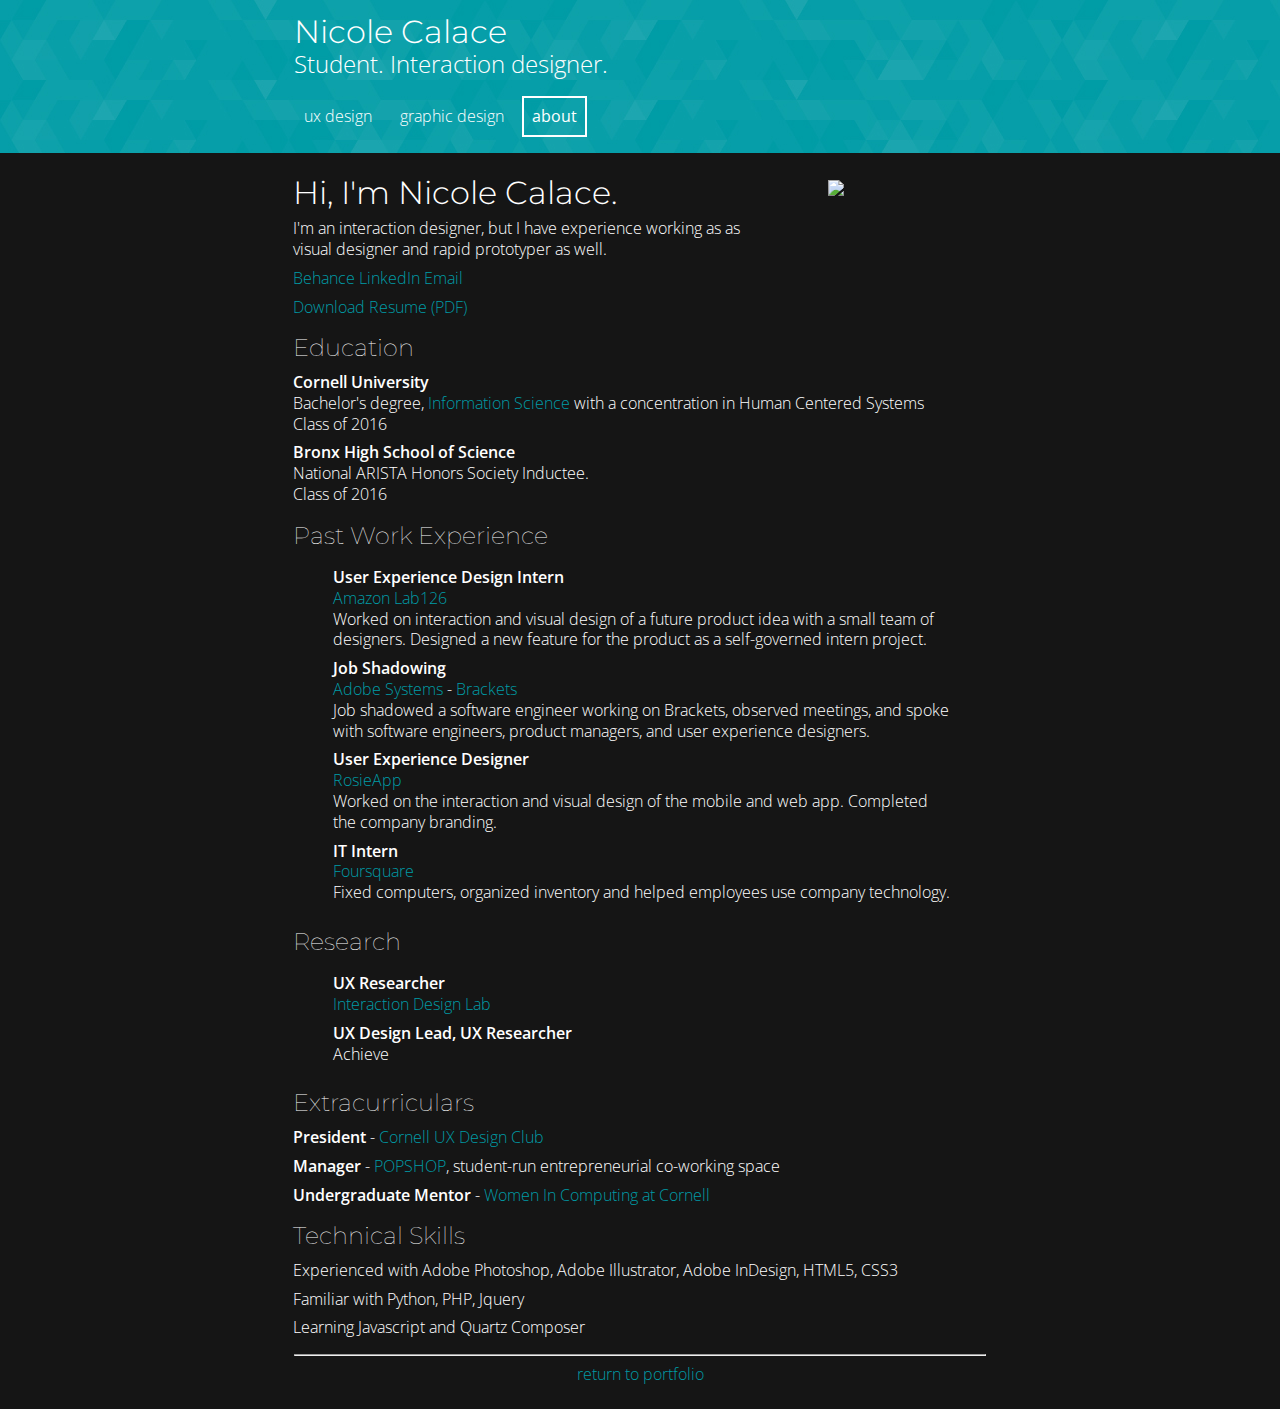
==== pages/about.html @ 2b2f64d3 "Creating a new repository for my new personal site, 2.0" ====
<!DOCTYPE HTML>

<html>
	<head>
		<meta charset="utf-8"> 
		<link rel="stylesheet" href="../css/normalize.css">
		<link rel="stylesheet" href="../css/foundation.css">
		<link rel="stylesheet" href="../css/style.css">
		<meta name="viewport" content="width=device-width, initial-scale=1.0" />
		<link href='http://fonts.googleapis.com/css?family=Open+Sans:300,600' rel='stylesheet' type='text/css'>
		<link href='http://fonts.googleapis.com/css?family=Montserrat:400' rel='stylesheet' type='text/css'>
		<title>Nicole Calace</title>
	</head>

	<body>
		<div class="header" id="mission">
			<a href="index.html"> <h1>Nicole Calace</h1> </a>
			<h2>Student. Interaction designer.</h2>
		</div>
		<div class="header" id="links">
			<ul class="navbar">
				<li> <div class="unselectedpage"> <a href="index.html">ux design</a> </div> </li>
				<li> <div class="unselectedpage"> <a href="graphicdesign.html">graphic design</a> </div> </li>
				<li> <div class="selectedpage"> <a href="about.html">about</a> </div> </li>
			</ul>
			<div style="clear:both;"></div>		
		</div>

		<div class="maincontent about">

		<div class="row">
			<div class="small-12 large-9 columns moreinfo">
				<h1>Hi, I'm Nicole Calace.</h1>
				<p>I'm an interaction designer, but I have experience working as as visual designer and rapid prototyper as well.</p>
				<p> <a href="http://behance.net/nicolecalace">Behance</a> <a href="http://www.linkedin.com/profile/view?id=240373679">LinkedIn</a> <a href="mailto:nec45@cornell.edu">Email</a>
				<p> <a href="#">Download Resume (PDF)</a> </p>
			</div>
			<div class="small-12 large-3 columns centered">
				<img src="../img/circle.png">
			</div>
		</div>

		<p></p>

		<div class="row">
			<div class="large-12 columns moreinfo">
				<h2>Education</h2>
				<p><b>Cornell University</b></br>Bachelor's degree, <a href="http://www.infosci.cornell.edu">Information Science</a> with a concentration in Human Centered Systems</br>Class of 2016</p>
				<p><b>Bronx High School of Science</b></br>National ARISTA Honors Society Inductee.</br>Class of 2016</p>
			 	
			</div>
		</div>

		<p></p>

		<div class="row">
			<div class="large-12 columns moreinfo">
				<h2>Past Work Experience</h2>
				<ul>
					<p><b>User Experience Design Intern</b><br/><a href="http://lab126.com">Amazon Lab126</a><br/>Worked on interaction and visual design of a future product idea with a small team of designers. Designed a new feature for the product as a self-governed intern project.</p>
			      	<p><b>Job Shadowing</b><br/><a href="http://www.adobe.com/">Adobe Systems</a> - <a href="http://brackets.io">Brackets</a><br/>Job shadowed a software engineer working on Brackets, observed meetings, and spoke with software engineers, product managers, and user experience designers.</p>
			      	<p><b>User Experience Designer</b><br/><a href="http://rosieapp.com">RosieApp</a><br/>Worked on the interaction and visual design of the mobile and web app. Completed the company branding.</p>
			      	<p><b>IT Intern</b><br/><a href="http://foursquare.com">Foursquare</a><br/>Fixed computers, organized inventory and helped employees use company technology.</p>
				</ul>
			</div>
		</div>

		<p></p>

		<div class="row">
			<div class="large-12 columns moreinfo">
				<h2>Research</h2>
				<ul>
					<p><b>UX Researcher</b><br/><a href="idl.cornell.edu">Interaction Design Lab</a> </p>
				 	<p><b>UX Design Lead, UX Researcher</b><br/>Achieve </p>
				 </ul>
			</div>
		</div>

		<p></p>

		<div class="row">
			<div class="large-12 columns moreinfo">
				<h2>Extracurriculars</h2>
				<p><b>President</b> - <a href="http://www.cornelluxdesign.com"> Cornell UX Design Club </a> </p>
			    <p><b>Manager</b> - <a href="http://www.popright.in">POPSHOP</a>, student-run entrepreneurial co-working space</p>
			    <p><b>Undergraduate Mentor</b> - <a href="https://www.facebook.com/CornellWomenInComputing">Women In Computing at Cornell</a></p>
			</div>
		</div>

		<p></p>

		<div class="row">
			<div class="large-12 columns moreinfo">
				<h2>Technical Skills</h2>
				<p>Experienced with Adobe Photoshop, Adobe Illustrator, Adobe InDesign, HTML5, CSS3
				<p>Familiar with Python, PHP, Jquery</p>
				<p>Learning Javascript and Quartz Composer</p>
			</div>
		</div>

		<p></p>
		
		<hr>
		<div class="returnbutton">
			<p><a href="index.html">return to portfolio</a></p>
		</div>

	</div>
	</body>
</html>
---- css/style.css ----
body{
	background-color: #151515;
	color: white;
	font-family: 'Open Sans', 'Helvetica Neue', Helvetica, Arial, sans-serif;
	font-weight: 300;
	margin: 0;
	padding: 0;
	line-height: 1.3em;
}

b{
	font-weight: 300;
}

a{
	text-decoration: none;
	color: #009ca6;
}

a:hover{
	color: #009ca6;
	text-decoration: underline;
}

p{ 
	margin:0;
}

b{
	font-weight: 600;
}

h1, h2{
	font-family: 'Montserrat', 'Helvetica Neue', Helvetica, Arial, sans-serif;
	text-decoration: none;
	margin: 0; 
	font-weight: 400;
	padding-top: .2em;
	padding-bottom: .2em;  
}

.header h2{
	font-family: 'Open Sans', 'Helvetica Neue', Helvetica, Arial, sans-serif;
}

h3, h4, h5, h6{
	font-family: 'Open Sans', 'Helvetica Neue', Helvetica, Arial, sans-serif;
	font-weight: 600;
	text-decoration: none;
	margin:0;
	padding-top: .1em;
	padding-bottom: .1em; 
}

h1{
	font-weight: 300;
}

h2, h3, h4, h5, h6{

	font-weight: 100;
}

@media (max-width: 640px) {
	.header{
		padding-left: 5%;
		padding-right: 5%;
	}
	.maincontent{
		max-width: 300px;
		margin: auto;
		margin-top: 1.5em;
	}
	.arrow{
		visibility: hidden;
	}
}

@media (min-width: 641px) {
	.header{
		padding-left: 23%;
		padding-right: 23%;
	}
	.maincontent{
		margin-top: 1.5em;
		margin-right: 23%;
		margin-left: 23%;
	}
}  

.namenav{
		border: 2px solid;
		border-color: transparent;
		padding-right: .5em;
		padding-top: .5em;
		padding-bottom: .5em;
		font-size: 2em;
		font-family: 'Montserrat', 'Helvetica Neue', Helvetica, Arial, sans-serif;
		float: left;
		display: inline;
	}

#mission{
	padding-top: 1em;
}

.header{
	margin: 0;
	background-color: #009ca6;
	color: white;
	background-image: url("../img/pattern-blue.jpg");
}

.header a{
	color: white;
}


.navbar{
	list-style: none;
	display: inline;
	float: left;
	list-style-type: none;
    padding: 0;
    margin-bottom: 0px;
}

.navbar a{
	color: white;
	text-decoration: none;
}

.navbar a:visted{
	color: white;
}

.navbar a:hover{
	text-decoration: underline;
	color: white;
}

.navbar li{
	float: left;
	margin-top: 0px;
	margin-right: .5em;
	margin-bottom: 1em;
}

.selectedpage{
	border: 2px solid white;
	padding: .5em;
	font-weight: 400;
}

.unselectedpage{
	border: 2px solid;
	border-color: transparent;
	padding: .5em;
}

.grid span{
	padding: 1em;
	display:block;
	max-width: 300px;
	width: 100%;
	color: white;
	background-color: #009ca6;
}

.arrow{
	margin-top: 20%;
	position: fixed;
	color: white;
	background-color: #009ca6;
	padding: 3em;
	opacity: .8;
}

.rightarrow{
	right: 0px;
}

.leftarrow{
	left: 0px;
}

.arrow:hover{
	opacity: 1.0;
}

.projectinfo hr{
	margin-top: 1em;
	margin-bottom: 1em;
}

.projectinfo{
	margin-bottom: 1em;
}

.projectinfo p{
	margin-top: .5em;
	margin-bottom: .5em;
}

.about p{
	margin-top: .5em;
	margin-bottom: .5em;
}

.moreinfo{
	margin-left: -1em;
	margin-right: -1em;
}

.returnbutton{
	text-align: center;	
	padding-bottom: 1em;
}

#centertitle{
	text-align: center;
}

#lablogo{
	padding-top: 1em;
}

@media (max-width: 768px) {
	#aboutp{
		margin-top: 1em;
	}
}

.centeredlabel{
	text-align: center;
}

.caption p{
	margin-top: 20em;
	margin-bottom: 1em;
}

.sidelabel{
	margin-top: 2em;
}

.addedtopmargin img{
	margin-top: 1.5em;
	margin-bottom: .5em;
}

#topspace{
	margin-top: 1em;
}

.bottommargin{
	margin-bottom: 1em;
}
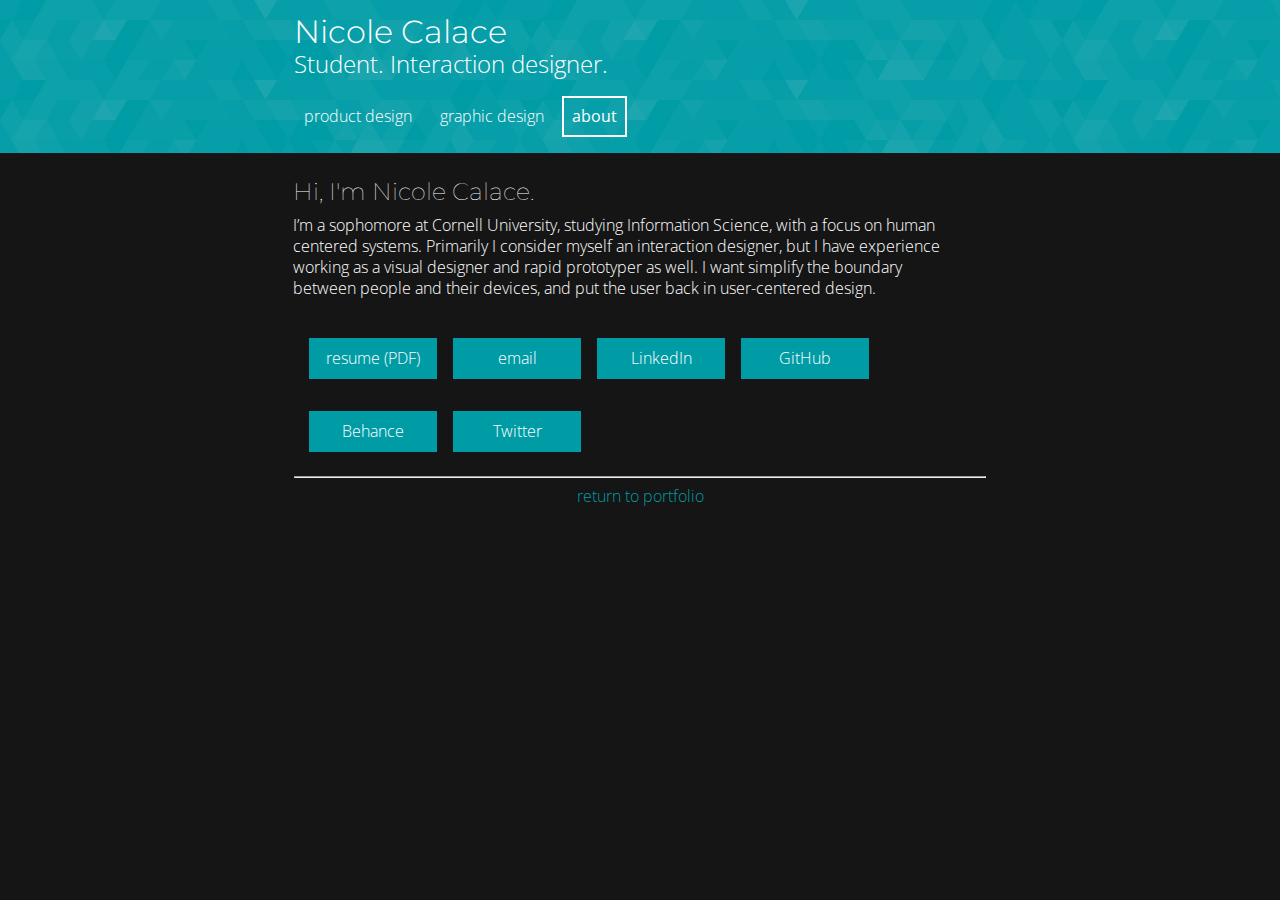
==== commit cb557e56: "Updated page about robotics" ====
--- a/pages/about.html
+++ b/pages/about.html
@@ -6,9 +6,11 @@
 		<link rel="stylesheet" href="../css/normalize.css">
 		<link rel="stylesheet" href="../css/foundation.css">
 		<link rel="stylesheet" href="../css/style.css">
+		<link rel="stylesheet" href="../css/iconfont.css">
 		<meta name="viewport" content="width=device-width, initial-scale=1.0" />
 		<link href='http://fonts.googleapis.com/css?family=Open+Sans:300,600' rel='stylesheet' type='text/css'>
 		<link href='http://fonts.googleapis.com/css?family=Montserrat:400' rel='stylesheet' type='text/css'>
+		<script type="text/javascript" src="http://ajax.googleapis.com/ajax/libs/jquery/1.9.1/jquery.min.js"></script>
 		<title>Nicole Calace</title>
 	</head>
 
@@ -19,83 +21,35 @@
 		</div>
 		<div class="header" id="links">
 			<ul class="navbar">
-				<li> <div class="unselectedpage"> <a href="index.html">ux design</a> </div> </li>
+				<li> <div class="unselectedpage"> <a href="index.html">product design</a> </div> </li>
 				<li> <div class="unselectedpage"> <a href="graphicdesign.html">graphic design</a> </div> </li>
 				<li> <div class="selectedpage"> <a href="about.html">about</a> </div> </li>
 			</ul>
 			<div style="clear:both;"></div>		
 		</div>
 
-		<div class="maincontent about">
+	<div class="maincontent about">
 
 		<div class="row">
-			<div class="small-12 large-9 columns moreinfo">
-				<h1>Hi, I'm Nicole Calace.</h1>
-				<p>I'm an interaction designer, but I have experience working as as visual designer and rapid prototyper as well.</p>
-				<p> <a href="http://behance.net/nicolecalace">Behance</a> <a href="http://www.linkedin.com/profile/view?id=240373679">LinkedIn</a> <a href="mailto:nec45@cornell.edu">Email</a>
-				<p> <a href="#">Download Resume (PDF)</a> </p>
-			</div>
-			<div class="small-12 large-3 columns centered">
-				<img src="../img/circle.png">
+			<div class="small-12 large-12 columns moreinfo">
+				<h2>Hi, I'm Nicole Calace.</h2>
+				<p>I’m a sophomore at Cornell University, studying Information Science, with a focus on human centered systems. Primarily I consider myself an interaction designer, but I have experience working as a visual designer and rapid prototyper as well. I want simplify the boundary between people and their devices, and put the user back in user-centered design. </p>
+				
 			</div>
 		</div>
 
 		<p></p>
 
 		<div class="row">
-			<div class="large-12 columns moreinfo">
-				<h2>Education</h2>
-				<p><b>Cornell University</b></br>Bachelor's degree, <a href="http://www.infosci.cornell.edu">Information Science</a> with a concentration in Human Centered Systems</br>Class of 2016</p>
-				<p><b>Bronx High School of Science</b></br>National ARISTA Honors Society Inductee.</br>Class of 2016</p>
-			 	
-			</div>
-		</div>
-
-		<p></p>
-
-		<div class="row">
-			<div class="large-12 columns moreinfo">
-				<h2>Past Work Experience</h2>
-				<ul>
-					<p><b>User Experience Design Intern</b><br/><a href="http://lab126.com">Amazon Lab126</a><br/>Worked on interaction and visual design of a future product idea with a small team of designers. Designed a new feature for the product as a self-governed intern project.</p>
-			      	<p><b>Job Shadowing</b><br/><a href="http://www.adobe.com/">Adobe Systems</a> - <a href="http://brackets.io">Brackets</a><br/>Job shadowed a software engineer working on Brackets, observed meetings, and spoke with software engineers, product managers, and user experience designers.</p>
-			      	<p><b>User Experience Designer</b><br/><a href="http://rosieapp.com">RosieApp</a><br/>Worked on the interaction and visual design of the mobile and web app. Completed the company branding.</p>
-			      	<p><b>IT Intern</b><br/><a href="http://foursquare.com">Foursquare</a><br/>Fixed computers, organized inventory and helped employees use company technology.</p>
-				</ul>
-			</div>
-		</div>
-
-		<p></p>
-
-		<div class="row">
-			<div class="large-12 columns moreinfo">
-				<h2>Research</h2>
-				<ul>
-					<p><b>UX Researcher</b><br/><a href="idl.cornell.edu">Interaction Design Lab</a> </p>
-				 	<p><b>UX Design Lead, UX Researcher</b><br/>Achieve </p>
-				 </ul>
-			</div>
-		</div>
-
-		<p></p>
-
-		<div class="row">
-			<div class="large-12 columns moreinfo">
-				<h2>Extracurriculars</h2>
-				<p><b>President</b> - <a href="http://www.cornelluxdesign.com"> Cornell UX Design Club </a> </p>
-			    <p><b>Manager</b> - <a href="http://www.popright.in">POPSHOP</a>, student-run entrepreneurial co-working space</p>
-			    <p><b>Undergraduate Mentor</b> - <a href="https://www.facebook.com/CornellWomenInComputing">Women In Computing at Cornell</a></p>
-			</div>
-		</div>
-
-		<p></p>
-
-		<div class="row">
-			<div class="large-12 columns moreinfo">
-				<h2>Technical Skills</h2>
-				<p>Experienced with Adobe Photoshop, Adobe Illustrator, Adobe InDesign, HTML5, CSS3
-				<p>Familiar with Python, PHP, Jquery</p>
-				<p>Learning Javascript and Quartz Composer</p>
+			<div class="large-12 small-7 columns large-centered small-centered moreinfo">
+				<p>
+					<div class="button"><a href="nicolecalace_resume.pdf">resume (PDF)</a> </div>
+					<div class="button"><a href="mailto:nec45@cornell.edu">email</a> </div>
+					<div class="button"><a href="http://www.linkedin.com/profile/view?id=240373679">LinkedIn</a></div>
+					<div class="button"><a href="https://github.com/thiswouldbenicole">GitHub</a></div>
+					<div class="button"><a href="https://behance.net/nicolecalace">Behance</a></div>
+					<div class="button"><a href="http://twitter.com/therealactual">Twitter</a></div>
+				</p>
 			</div>
 		</div>
 
@@ -105,7 +59,23 @@
 		<div class="returnbutton">
 			<p><a href="index.html">return to portfolio</a></p>
 		</div>
+	</div>
 
-	</div>
+	<script>
+		$(function(){ // document ready
+		  var stickyTop = $('#links').offset().top; // returns number 
+		  $(window).scroll(function(){ // scroll event  
+		    var windowTop = $(window).scrollTop(); // returns number
+		    if (stickyTop < windowTop) {
+		      $('#links').css({ position: 'fixed', top: 0 });
+		      $('.maincontent').css({ marginTop: '5em'});
+		    }
+		    else {
+		      $('#links').css('position','static');
+		      $('.maincontent').css({ marginTop: '1.5em'});
+		    }
+		  });
+		});
+	</script>
 	</body>
 </html>--- a/css/style.css
+++ b/css/style.css
@@ -43,6 +43,10 @@
 	font-family: 'Open Sans', 'Helvetica Neue', Helvetica, Arial, sans-serif;
 }
 
+.alt h2{
+	font-family: 'Open Sans', 'Helvetica Neue', Helvetica, Arial, sans-serif;
+}
+
 h3, h4, h5, h6{
 	font-family: 'Open Sans', 'Helvetica Neue', Helvetica, Arial, sans-serif;
 	font-weight: 600;
@@ -67,7 +71,13 @@
 		padding-right: 5%;
 	}
 	.maincontent{
-		max-width: 300px;
+		margin-top: 1.5em;
+		padding-left: 5%;
+		padding-right: 5%;
+	}
+
+	#homecontent{
+		max-width: 320px;
 		margin: auto;
 		margin-top: 1.5em;
 	}
@@ -86,7 +96,16 @@
 		margin-right: 23%;
 		margin-left: 23%;
 	}
-}  
+}
+
+.maincontent{
+	z-index: 0;
+}
+
+#links{
+	width: 100%;
+	z-index: 3;
+}
 
 .namenav{
 		border: 2px solid;
@@ -255,4 +274,43 @@
 
 .bottommargin{
 	margin-bottom: 1em;
+}
+
+.fixed{
+	position: fixed;
+	top:0;
+}
+
+.indent{
+	margin-left: 1em;
+	margin-bottom: 1.5em;
+}
+
+.button{
+	color: white;
+	border: 2px solid;
+	border-color: #009ca6;
+	background-color: #009ca6;
+	padding: .5em;
+	display: inline-block;
+	margin-right: 1em;
+	float: left;
+	margin-top: 1em;
+	margin-bottom: 1em;
+	width: 8em;
+	text-align: center;
+}
+
+.button a{
+	color: white;
+}
+
+.button a:hover{
+	color: white;
+}
+
+@media (max-width: 1024px) {
+	.medremove{
+		display: none;
+	}
 }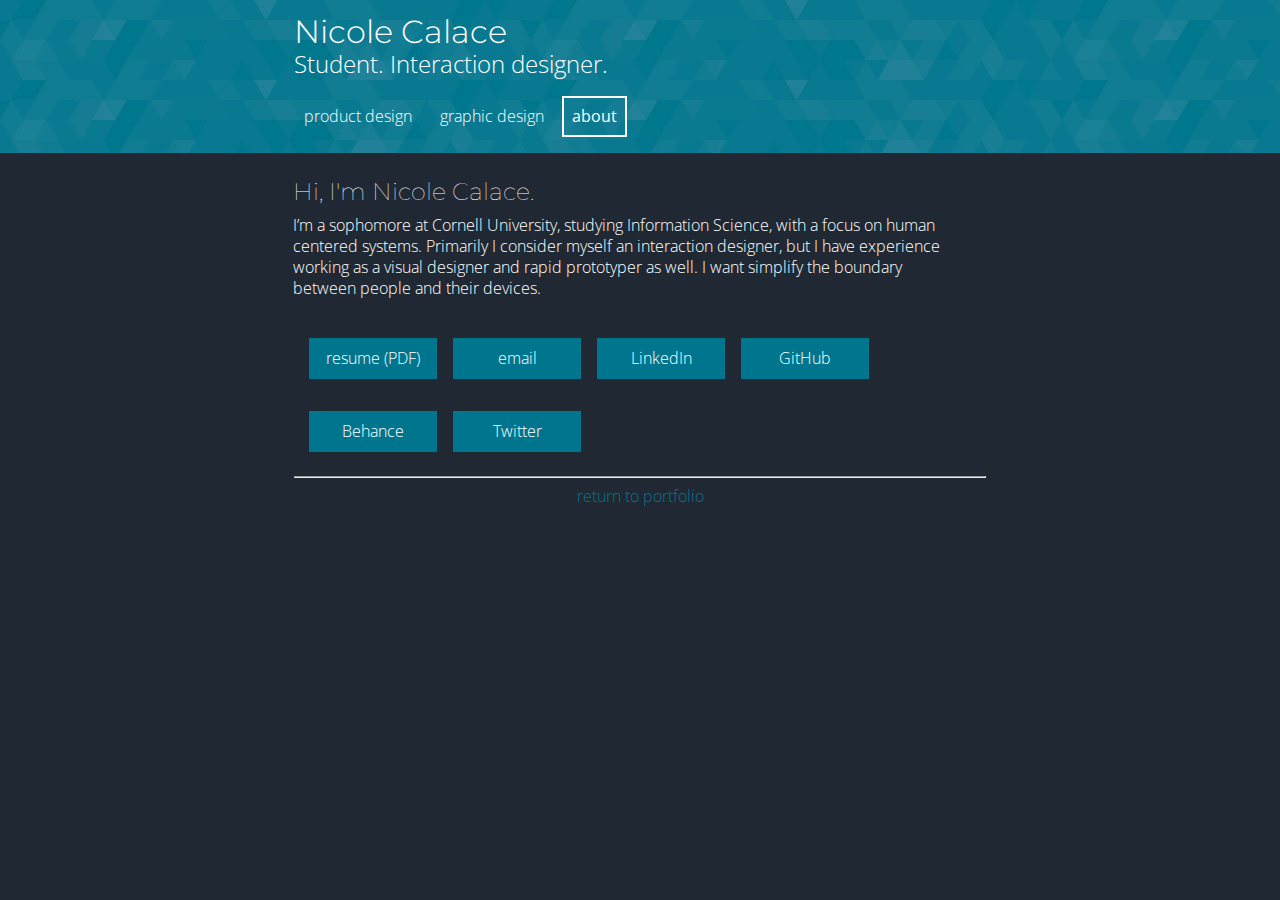
==== commit 4c49e54e: "Quick copy update" ====
--- a/pages/about.html
+++ b/pages/about.html
@@ -33,7 +33,7 @@
 		<div class="row">
 			<div class="small-12 large-12 columns moreinfo">
 				<h2>Hi, I'm Nicole Calace.</h2>
-				<p>I’m a sophomore at Cornell University, studying Information Science, with a focus on human centered systems. Primarily I consider myself an interaction designer, but I have experience working as a visual designer and rapid prototyper as well. I want simplify the boundary between people and their devices, and put the user back in user-centered design. </p>
+				<p>I’m a sophomore at Cornell University, studying Information Science, with a focus on human centered systems. Primarily I consider myself an interaction designer, but I have experience working as a visual designer and rapid prototyper as well. I want simplify the boundary between people and their devices. </p>
 				
 			</div>
 		</div>
--- a/css/style.css
+++ b/css/style.css
@@ -1,5 +1,5 @@
 body{
-	background-color: #151515;
+	background-color: #202933;
 	color: white;
 	font-family: 'Open Sans', 'Helvetica Neue', Helvetica, Arial, sans-serif;
 	font-weight: 300;
@@ -14,11 +14,11 @@
 
 a{
 	text-decoration: none;
-	color: #009ca6;
+	color: #00768e;
 }
 
 a:hover{
-	color: #009ca6;
+	color: #00768e;
 	text-decoration: underline;
 }
 
@@ -125,7 +125,7 @@
 
 .header{
 	margin: 0;
-	background-color: #009ca6;
+	background-color: #00768e;
 	color: white;
 	background-image: url("../img/pattern-blue.jpg");
 }
@@ -183,14 +183,14 @@
 	max-width: 300px;
 	width: 100%;
 	color: white;
-	background-color: #009ca6;
+	background-color: #00768e;
 }
 
 .arrow{
 	margin-top: 20%;
 	position: fixed;
 	color: white;
-	background-color: #009ca6;
+	background-color: #00768e;
 	padding: 3em;
 	opacity: .8;
 }
@@ -289,8 +289,8 @@
 .button{
 	color: white;
 	border: 2px solid;
-	border-color: #009ca6;
-	background-color: #009ca6;
+	border-color: #00768e;
+	background-color: #00768e;
 	padding: .5em;
 	display: inline-block;
 	margin-right: 1em;
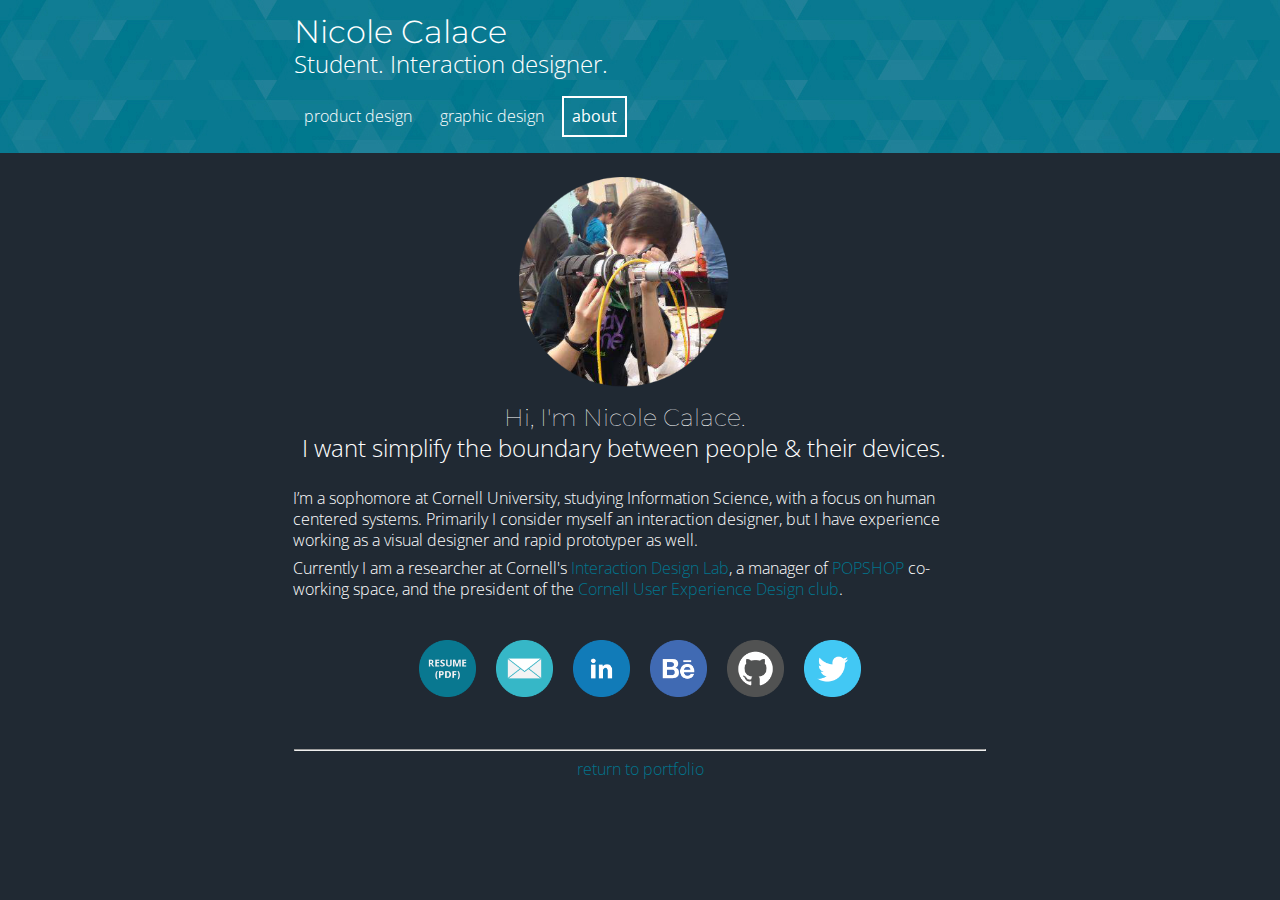
==== commit 2040c659: "Updated copy and images" ====
--- a/pages/about.html
+++ b/pages/about.html
@@ -6,7 +6,6 @@
 		<link rel="stylesheet" href="../css/normalize.css">
 		<link rel="stylesheet" href="../css/foundation.css">
 		<link rel="stylesheet" href="../css/style.css">
-		<link rel="stylesheet" href="../css/iconfont.css">
 		<meta name="viewport" content="width=device-width, initial-scale=1.0" />
 		<link href='http://fonts.googleapis.com/css?family=Open+Sans:300,600' rel='stylesheet' type='text/css'>
 		<link href='http://fonts.googleapis.com/css?family=Montserrat:400' rel='stylesheet' type='text/css'>
@@ -32,8 +31,19 @@
 
 		<div class="row">
 			<div class="small-12 large-12 columns moreinfo">
-				<h2>Hi, I'm Nicole Calace.</h2>
-				<p>I’m a sophomore at Cornell University, studying Information Science, with a focus on human centered systems. Primarily I consider myself an interaction designer, but I have experience working as a visual designer and rapid prototyper as well. I want simplify the boundary between people and their devices. </p>
+				<div class="large-4 small-6 columns moreinfo large-centered small-centered">
+					<div class="large-block-grid-1">
+						<img id="circlepic" src="../img/circle.png">
+					</div>
+				</div>
+
+				<div id="centeredabout">
+					<h2 id="hiabout"> Hi, I'm Nicole Calace.</h2>
+					<h2 id="missionstatement">I want simplify the boundary between people &#38; their devices. </h2>
+				</div>
+
+				<p>I’m a sophomore at Cornell University, studying Information Science, with a focus on human centered systems. Primarily I consider myself an interaction designer, but I have experience working as a visual designer and rapid prototyper as well. </p>
+				<p>Currently I am a researcher at Cornell's <a href="http://idl.cornell.edu/">Interaction Design Lab</a>, a manager of <a href="http://popright.in">POPSHOP</a> co-working space, and the president of the <a href="http://cornelluxdesign.com">Cornell User Experience Design club</a>.</p>
 				
 			</div>
 		</div>
@@ -41,15 +51,14 @@
 		<p></p>
 
 		<div class="row">
-			<div class="large-12 small-7 columns large-centered small-centered moreinfo">
-				<p>
-					<div class="button"><a href="nicolecalace_resume.pdf">resume (PDF)</a> </div>
-					<div class="button"><a href="mailto:nec45@cornell.edu">email</a> </div>
-					<div class="button"><a href="http://www.linkedin.com/profile/view?id=240373679">LinkedIn</a></div>
-					<div class="button"><a href="https://github.com/thiswouldbenicole">GitHub</a></div>
-					<div class="button"><a href="https://behance.net/nicolecalace">Behance</a></div>
-					<div class="button"><a href="http://twitter.com/therealactual">Twitter</a></div>
-				</p>
+			<div class="large-8 medium-12 small-12 columns large-centered small-centered" id="sociallinks">
+				<ul class="moreinfo grid large-block-grid-6 small-block-grid-6 hoverfade" >
+					<li><a href="nicolecalace_resume.pdf"><img src="../img/socialicons/resumeicon.png"></a> </li>
+					<li><a href="mailto:nec45@cornell.edu"><img src="../img/socialicons/emailicon.png"></li>
+					<li><a href="http://www.linkedin.com/profile/view?id=240373679"><img src="../img/socialicons/linkedinicon.png"></li>
+					<li><a href="https://behance.net/nicolecalace"><img src="../img/socialicons/behanceicon.png"></a></li>
+					<li><a href="https://github.com/thiswouldbenicole"><img src="../img/socialicons/githubicon.png"></a></li>
+					<li><a href="http://twitter.com/therealactual"><img src="../img/socialicons/twittericon.png"></a></li>
 			</div>
 		</div>
 
--- a/css/style.css
+++ b/css/style.css
@@ -313,4 +313,48 @@
 	.medremove{
 		display: none;
 	}
+}
+
+.hoverfade li{
+	opacity: 1.0;
+	transition: opacity .1s ease-in-out;
+	-moz-transition: opacity .1s ease-in-out;
+	-webkit-transition: opacity .1s ease-in-out;
+}
+
+.hoverfade li:hover{
+	opacity: .7;
+	transition: opacity .05s ease-in-out;
+	-moz-transition: opacity .05s ease-in-out;
+	-webkit-transition: opacity .05s ease-in-out;
+}
+
+#missionstatement{
+	font-family: 'Open Sans', 'Helvetica Neue', Helvetica, Arial, sans-serif;
+	margin-bottom: 1em;
+}
+
+#circlepic{
+	margin-bottom: 1em;
+}
+
+#abouthi{
+	margin-bottom: 0;
+}
+
+#centeredabout{
+	text-align: center;
+}
+
+#sociallinks{
+	margin-top: 1.5em;
+	margin-bottom: 1.5em;
+}
+
+#topgap{
+	margin-top: 1em;
+}
+
+.about a:hover{
+	text-decoration: none;
 }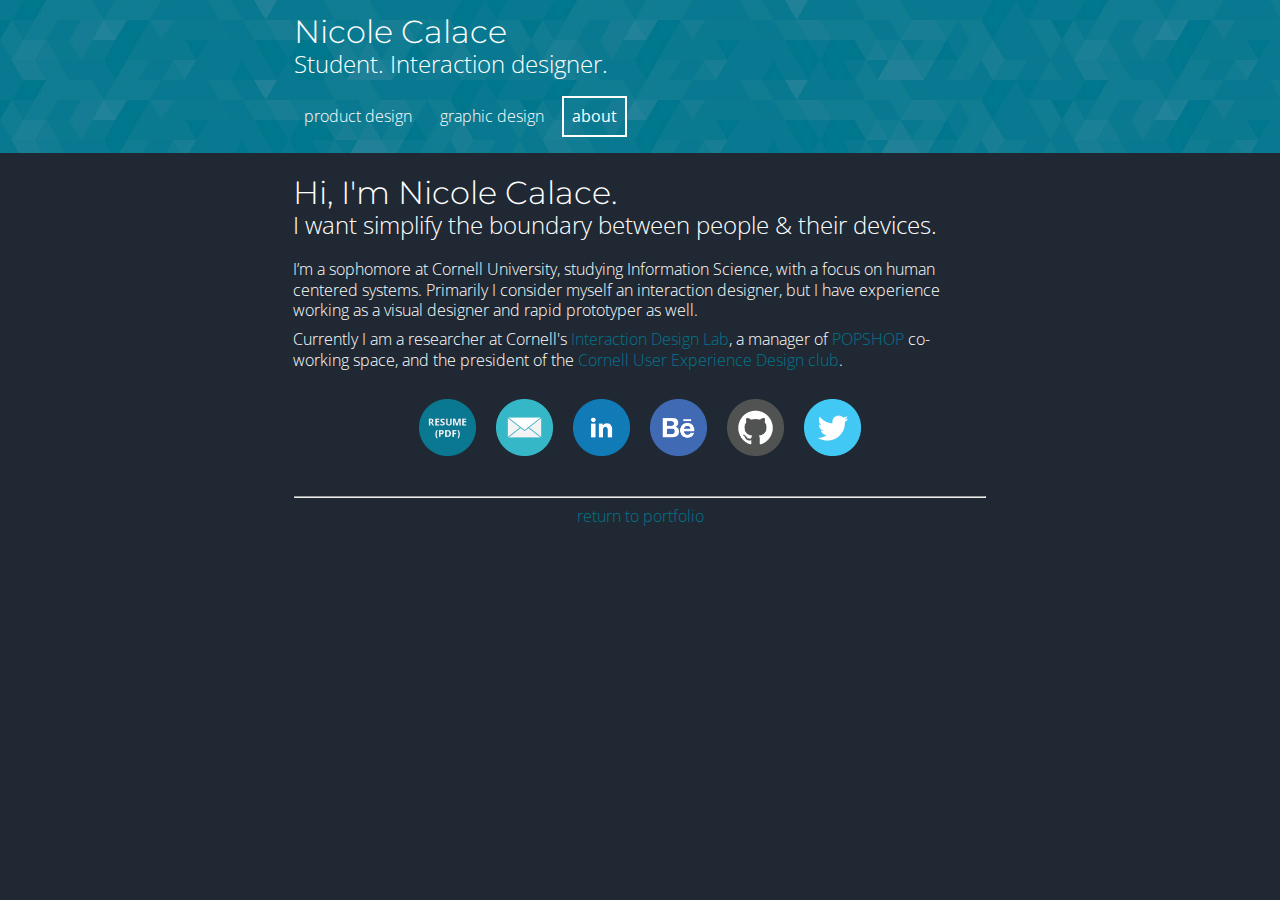
==== commit 1a2a892a: "removed pic from about page. decreased some images in size." ====
--- a/pages/about.html
+++ b/pages/about.html
@@ -31,16 +31,8 @@
 
 		<div class="row">
 			<div class="small-12 large-12 columns moreinfo">
-				<div class="large-4 small-6 columns moreinfo large-centered small-centered">
-					<div class="large-block-grid-1">
-						<img id="circlepic" src="../img/circle.png">
-					</div>
-				</div>
-
-				<div id="centeredabout">
-					<h2 id="hiabout"> Hi, I'm Nicole Calace.</h2>
-					<h2 id="missionstatement">I want simplify the boundary between people &#38; their devices. </h2>
-				</div>
+				<h1 id="hiabout"> Hi, I'm Nicole Calace.</h1>
+				<h2 id="missionstatement">I want simplify the boundary between people &#38; their devices. </h2>
 
 				<p>I’m a sophomore at Cornell University, studying Information Science, with a focus on human centered systems. Primarily I consider myself an interaction designer, but I have experience working as a visual designer and rapid prototyper as well. </p>
 				<p>Currently I am a researcher at Cornell's <a href="http://idl.cornell.edu/">Interaction Design Lab</a>, a manager of <a href="http://popright.in">POPSHOP</a> co-working space, and the president of the <a href="http://cornelluxdesign.com">Cornell User Experience Design club</a>.</p>
--- a/css/style.css
+++ b/css/style.css
@@ -324,14 +324,14 @@
 
 .hoverfade li:hover{
 	opacity: .7;
-	transition: opacity .05s ease-in-out;
-	-moz-transition: opacity .05s ease-in-out;
-	-webkit-transition: opacity .05s ease-in-out;
+	transition: opacity .1s ease-in-out;
+	-moz-transition: opacity .1s ease-in-out;
+	-webkit-transition: opacity .1s ease-in-out;
 }
 
 #missionstatement{
 	font-family: 'Open Sans', 'Helvetica Neue', Helvetica, Arial, sans-serif;
-	margin-bottom: 1em;
+	margin-bottom: .75em;
 }
 
 #circlepic{
@@ -342,13 +342,9 @@
 	margin-bottom: 0;
 }
 
-#centeredabout{
-	text-align: center;
-}
-
 #sociallinks{
-	margin-top: 1.5em;
-	margin-bottom: 1.5em;
+	margin-top: .75em;
+	margin-bottom: .75em;
 }
 
 #topgap{
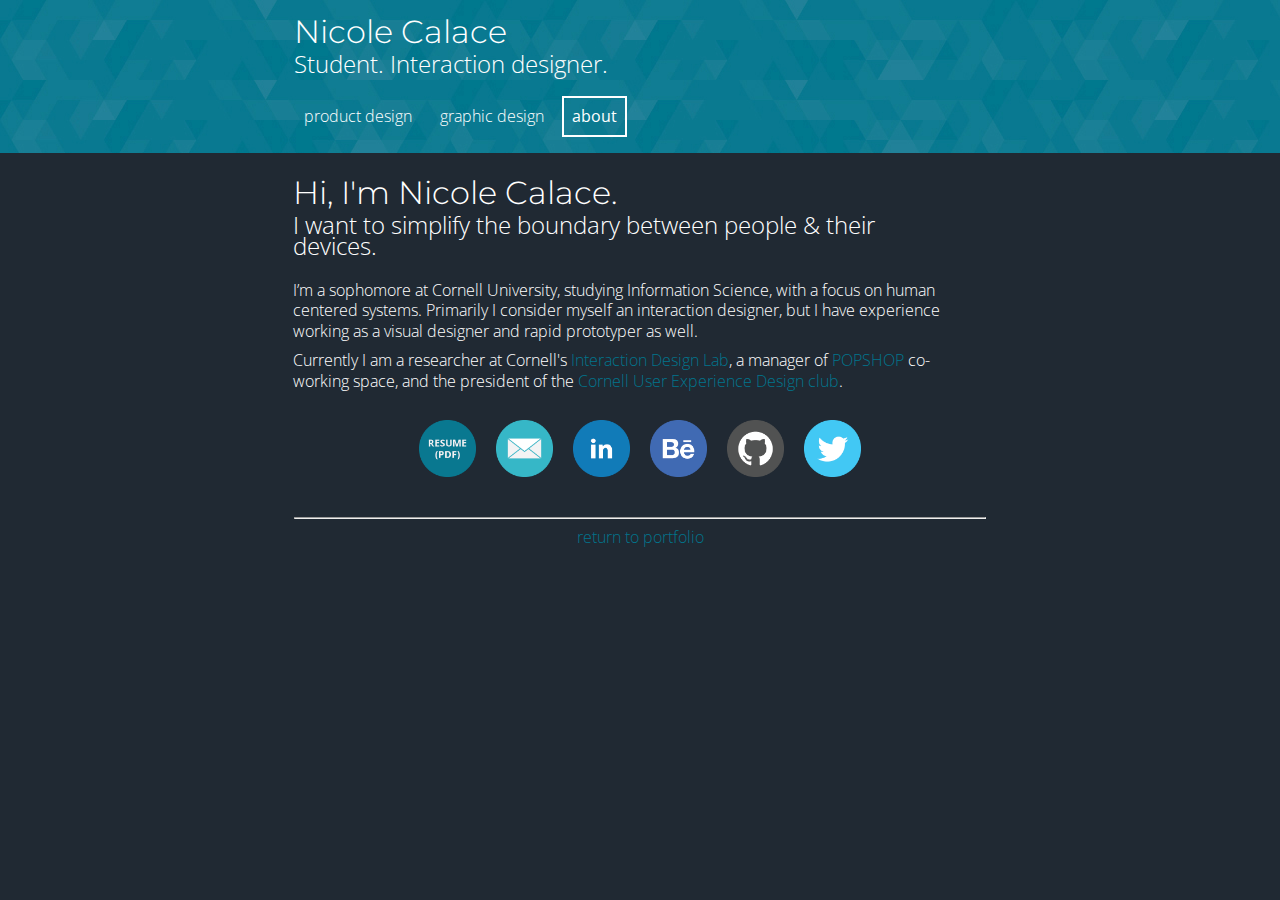
==== commit 7f81a0ae: "Updates" ====
--- a/pages/about.html
+++ b/pages/about.html
@@ -7,6 +7,7 @@
 		<link rel="stylesheet" href="../css/foundation.css">
 		<link rel="stylesheet" href="../css/style.css">
 		<meta name="viewport" content="width=device-width, initial-scale=1.0" />
+		<meta name="robots" content="noindex,nofollow"/>
 		<link href='http://fonts.googleapis.com/css?family=Open+Sans:300,600' rel='stylesheet' type='text/css'>
 		<link href='http://fonts.googleapis.com/css?family=Montserrat:400' rel='stylesheet' type='text/css'>
 		<script type="text/javascript" src="http://ajax.googleapis.com/ajax/libs/jquery/1.9.1/jquery.min.js"></script>
@@ -15,12 +16,12 @@
 
 	<body>
 		<div class="header" id="mission">
-			<a href="index.html"> <h1>Nicole Calace</h1> </a>
+			<a href="../index.html"> <h1>Nicole Calace</h1> </a>
 			<h2>Student. Interaction designer.</h2>
 		</div>
 		<div class="header" id="links">
 			<ul class="navbar">
-				<li> <div class="unselectedpage"> <a href="index.html">product design</a> </div> </li>
+				<li> <div class="unselectedpage"> <a href="../index.html">product design</a> </div> </li>
 				<li> <div class="unselectedpage"> <a href="graphicdesign.html">graphic design</a> </div> </li>
 				<li> <div class="selectedpage"> <a href="about.html">about</a> </div> </li>
 			</ul>
@@ -32,7 +33,7 @@
 		<div class="row">
 			<div class="small-12 large-12 columns moreinfo">
 				<h1 id="hiabout"> Hi, I'm Nicole Calace.</h1>
-				<h2 id="missionstatement">I want simplify the boundary between people &#38; their devices. </h2>
+				<h2 id="missionstatement">I want to simplify the boundary between people &#38; their devices. </h2>
 
 				<p>I’m a sophomore at Cornell University, studying Information Science, with a focus on human centered systems. Primarily I consider myself an interaction designer, but I have experience working as a visual designer and rapid prototyper as well. </p>
 				<p>Currently I am a researcher at Cornell's <a href="http://idl.cornell.edu/">Interaction Design Lab</a>, a manager of <a href="http://popright.in">POPSHOP</a> co-working space, and the president of the <a href="http://cornelluxdesign.com">Cornell User Experience Design club</a>.</p>
@@ -45,12 +46,13 @@
 		<div class="row">
 			<div class="large-8 medium-12 small-12 columns large-centered small-centered" id="sociallinks">
 				<ul class="moreinfo grid large-block-grid-6 small-block-grid-6 hoverfade" >
-					<li><a href="nicolecalace_resume.pdf"><img src="../img/socialicons/resumeicon.png"></a> </li>
-					<li><a href="mailto:nec45@cornell.edu"><img src="../img/socialicons/emailicon.png"></li>
-					<li><a href="http://www.linkedin.com/profile/view?id=240373679"><img src="../img/socialicons/linkedinicon.png"></li>
-					<li><a href="https://behance.net/nicolecalace"><img src="../img/socialicons/behanceicon.png"></a></li>
-					<li><a href="https://github.com/thiswouldbenicole"><img src="../img/socialicons/githubicon.png"></a></li>
-					<li><a href="http://twitter.com/therealactual"><img src="../img/socialicons/twittericon.png"></a></li>
+					<li><a href="nicolecalace_resume.pdf"><img src="../img/socialicons/resumeicon.png" alt="Resume"></a> </li>
+					<li><a href="mailto:nec45@cornell.edu"><img src="../img/socialicons/emailicon.png" alt="Email"></a></li>
+					<li><a href="http://www.linkedin.com/profile/view?id=240373679"><img src="../img/socialicons/linkedinicon.png" alt="LinkedIn"></a></li>
+					<li><a href="http://www.behance.net/nec45"><img src="../img/socialicons/behanceicon.png" alt="Behance"></a></li>
+					<li><a href="https://github.com/thiswouldbenicole"><img src="../img/socialicons/githubicon.png" alt="Github"></a></li>
+					<li><a href="http://twitter.com/therealactual"><img src="../img/socialicons/twittericon.png" alt="Twitter"></a></li>
+				</ul>
 			</div>
 		</div>
 
@@ -58,7 +60,7 @@
 		
 		<hr>
 		<div class="returnbutton">
-			<p><a href="index.html">return to portfolio</a></p>
+			<p><a href="../index.html">return to portfolio</a></p>
 		</div>
 	</div>
 
--- a/css/style.css
+++ b/css/style.css
@@ -177,10 +177,10 @@
 	padding: .5em;
 }
 
-.grid span{
+.gridlabel{
 	padding: 1em;
 	display:block;
-	max-width: 300px;
+	max-width: 400px;
 	width: 100%;
 	color: white;
 	background-color: #00768e;
@@ -268,7 +268,7 @@
 	margin-bottom: .5em;
 }
 
-#topspace{
+.topspace{
 	margin-top: 1em;
 }
 
